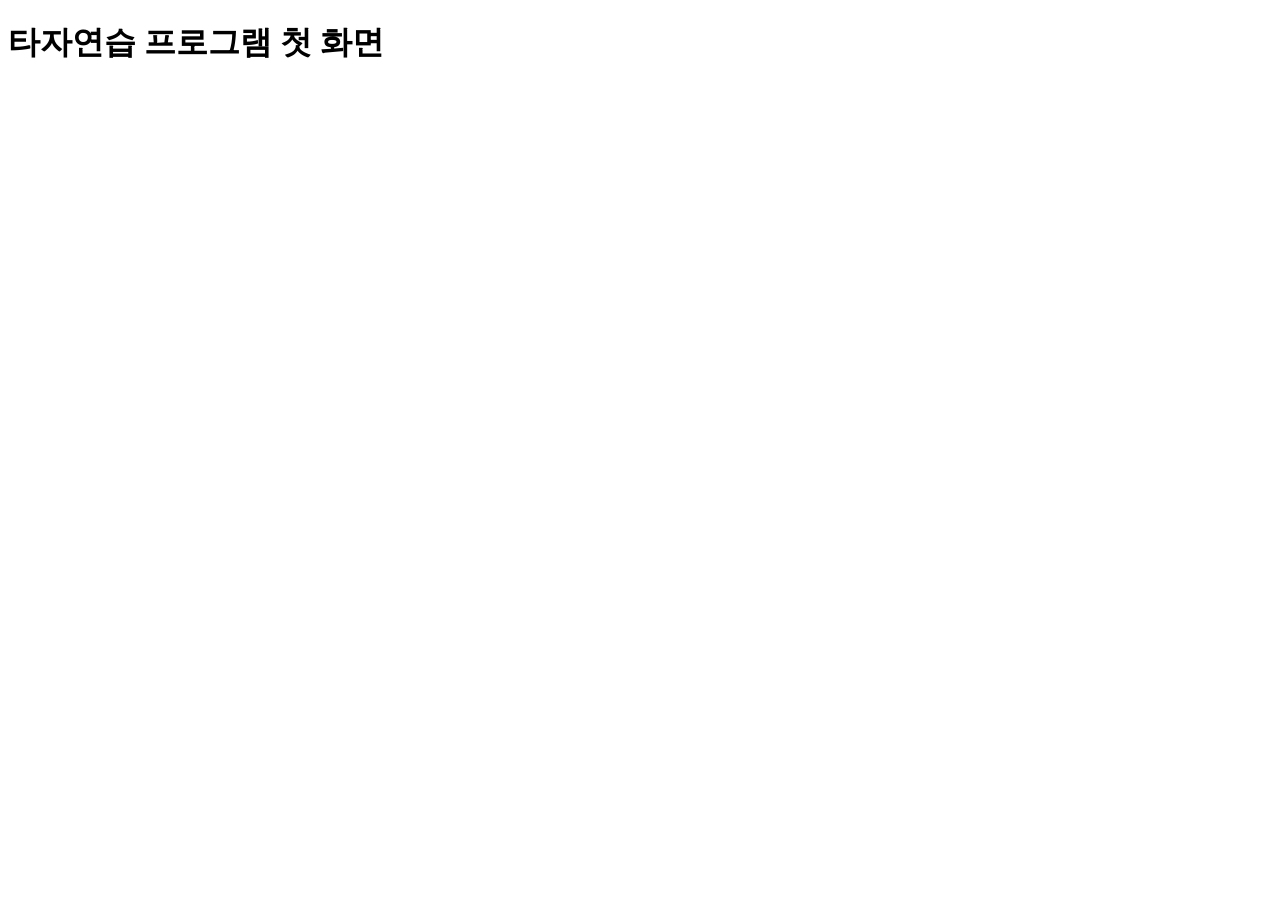
==== index.html @ b4848230 "index.html 파일 루트폴더로 이동" ====
<!DOCTYPE html>
<html lang="en">
<head>
    <meta charset="UTF-8">
    <meta name="viewport" content="width=device-width, initial-scale=1.0">
    <title>Typing Practice</title>
</head>
<body>
    <h1>타자연습 프로그램 첫 화면</h1>
</body>
</html>
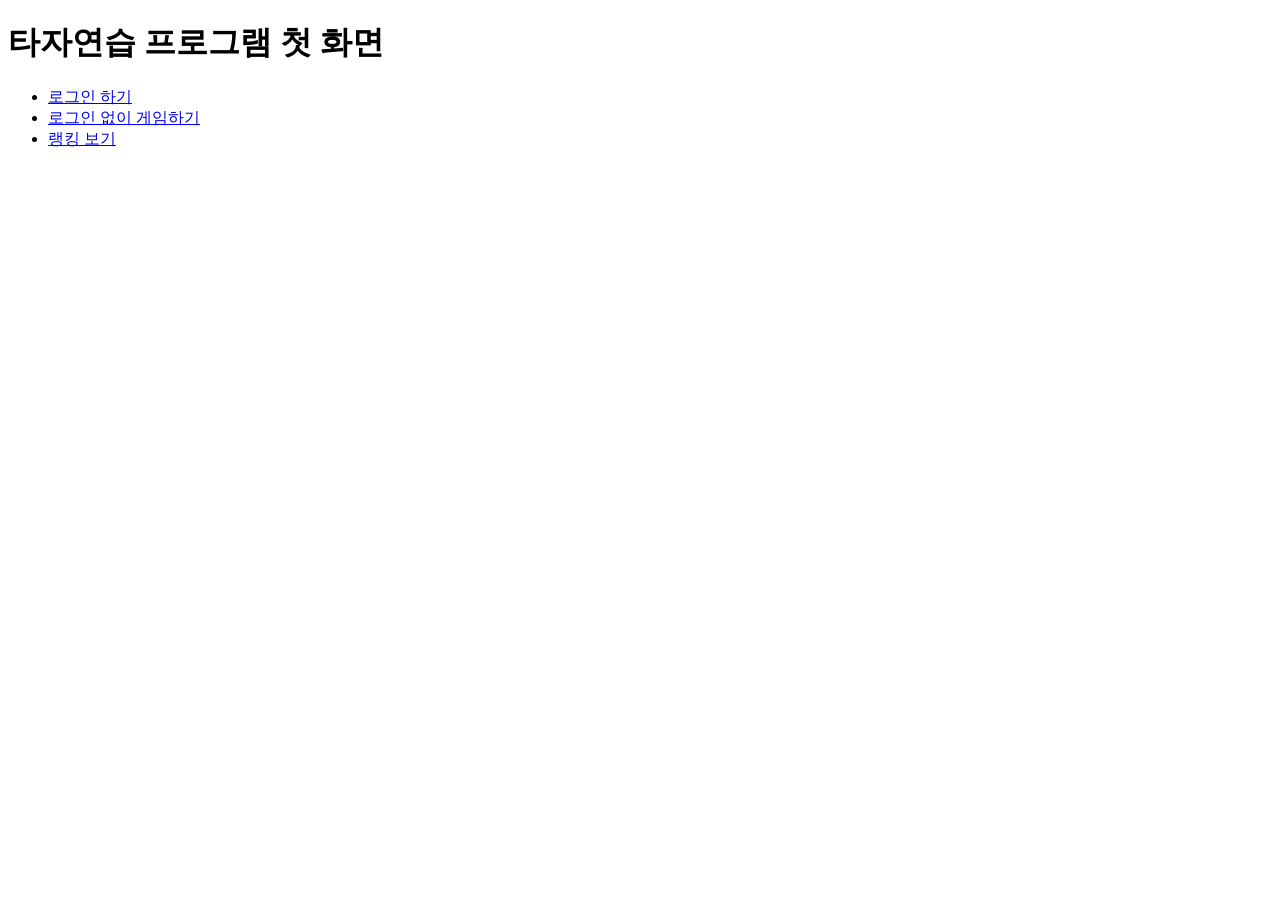
==== commit 9275cb91: "전체적인 웹페이지 구조 생성" ====
--- a/index.html
+++ b/index.html
@@ -1,5 +1,5 @@
 <!DOCTYPE html>
-<html lang="en">
+<html lang="ko">
 <head>
     <meta charset="UTF-8">
     <meta name="viewport" content="width=device-width, initial-scale=1.0">
@@ -7,5 +7,27 @@
 </head>
 <body>
     <h1>타자연습 프로그램 첫 화면</h1>
+
+    <div>
+        <ul>
+            <li>
+                <a href="./login/login_screen.html">
+                    <span>로그인 하기</span>
+                </a>
+            </li>
+
+            <li>
+                <a href="./without_login/main_screen_N.html">
+                    <span>로그인 없이 게임하기</span>
+                </a>
+            </li>
+
+            <li>
+                <a href="./ranking/ranking_screen.html">
+                    <span>랭킹 보기</span>
+                </a>
+            </li>
+        </ul>
+    </div>
 </body>
 </html>
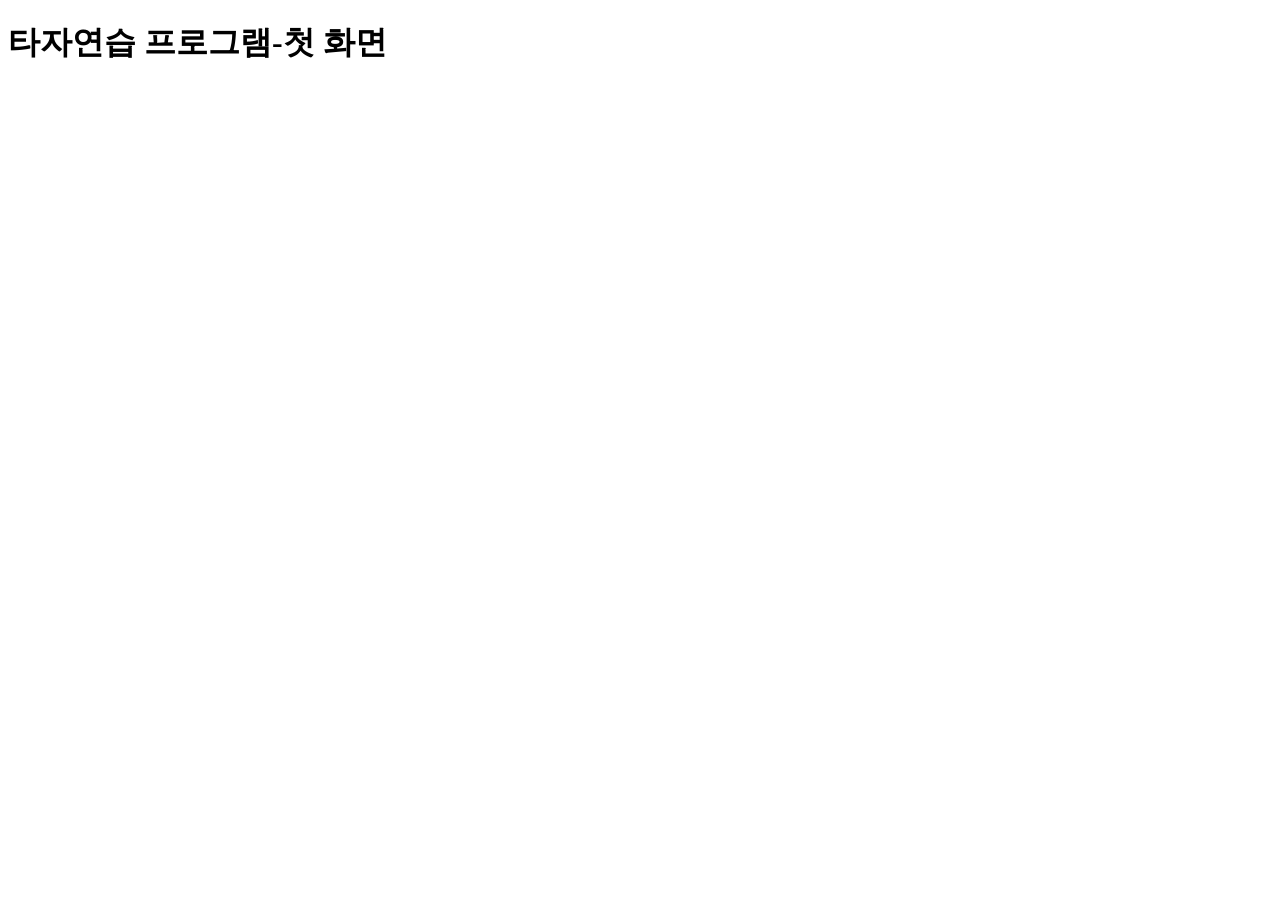
==== commit 7c25b224: "index.html 파일 생성" ====
--- a/index.html
+++ b/index.html
@@ -3,31 +3,9 @@
 <head>
     <meta charset="UTF-8">
     <meta name="viewport" content="width=device-width, initial-scale=1.0">
-    <title>Typing Practice</title>
+    <title>타자연습 프로그램-첫화면</title>
 </head>
 <body>
-    <h1>타자연습 프로그램 첫 화면</h1>
-
-    <div>
-        <ul>
-            <li>
-                <a href="./login/login_screen.html">
-                    <span>로그인 하기</span>
-                </a>
-            </li>
-
-            <li>
-                <a href="./without_login/main_screen_N.html">
-                    <span>로그인 없이 게임하기</span>
-                </a>
-            </li>
-
-            <li>
-                <a href="./ranking/ranking_screen.html">
-                    <span>랭킹 보기</span>
-                </a>
-            </li>
-        </ul>
-    </div>
+    <h1>타자연습 프로그램-첫 화면</h1>
 </body>
 </html>
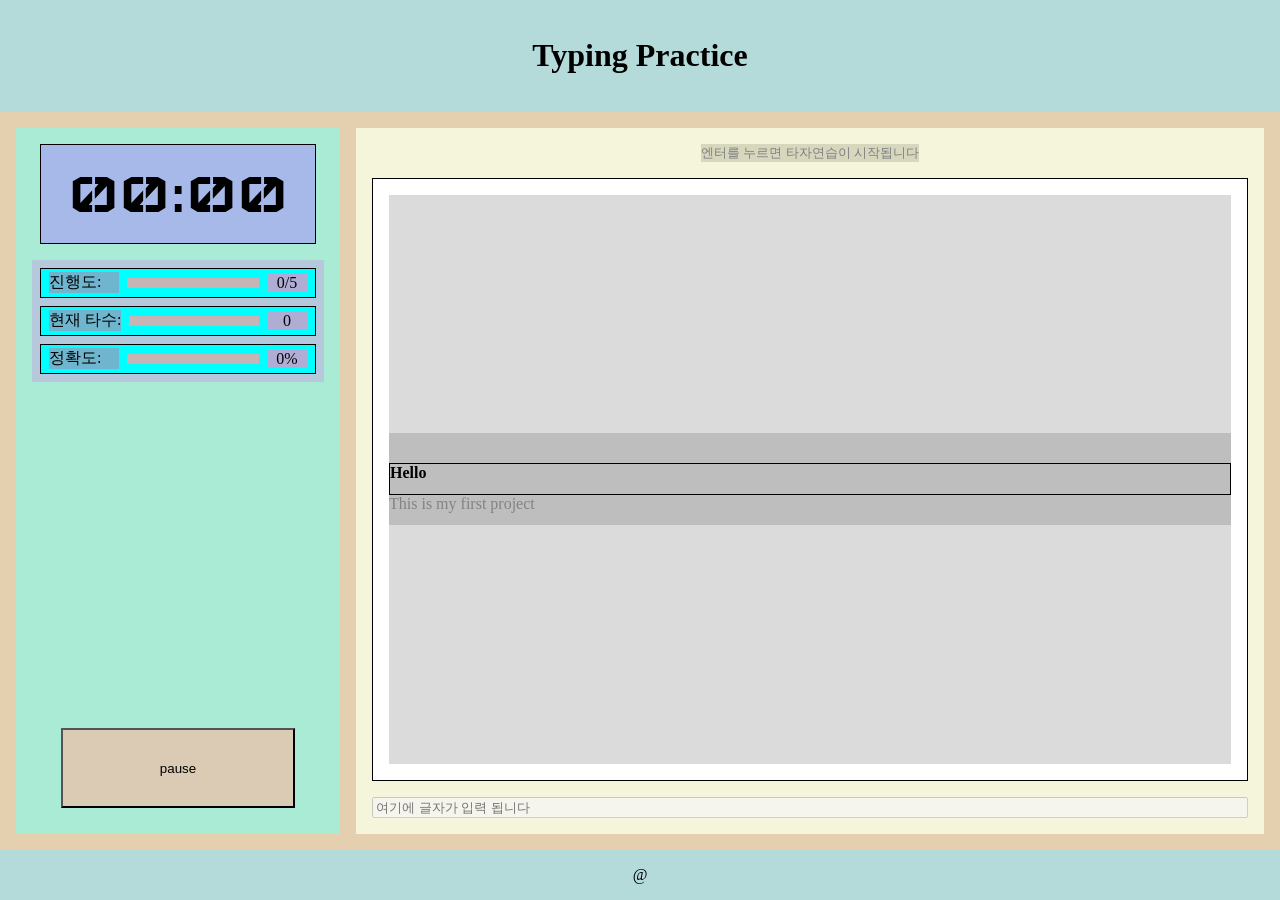
==== commit 36d9fee9: "commit message_1" ====
--- a/index.html
+++ b/index.html
@@ -3,9 +3,76 @@
 <head>
     <meta charset="UTF-8">
     <meta name="viewport" content="width=device-width, initial-scale=1.0">
-    <title>타자연습 프로그램-첫화면</title>
+    <title>Document</title>
+    <link rel="stylesheet" href="./style.css">
+    <link rel="preconnect" href="https://fonts.googleapis.com">
+    <link rel="preconnect" href="https://fonts.gstatic.com" crossorigin>
+    <link href="https://fonts.googleapis.com/css2?family=Wallpoet&display=swap" rel="stylesheet">
 </head>
 <body>
-    <h1>타자연습 프로그램-첫 화면</h1>
+    <header>
+        <h1>Typing Practice</h1>
+    </header>
+
+    <div id="messageBox">
+        <p id="notice">NOTICE</p>
+        <p id="messageContent">Hi</p>
+        <div id="user_log">
+            <p>경과시간:</p>
+            <p>타자수:</p>
+            <p>정확도:</p>
+        </div>
+        <div id="buttonsBox">
+            <input type="button" value="계속하기" id="continueButton" class="threeButtons">
+            <input type="button" value="그만하기" id="quitButton" class="threeButtons">
+            <input type="button" value="처음부터" id="restartButton" class="threeButtons">
+        </div>
+    </div>
+
+    <main>
+        <aside class="side-panel">
+            <div id="timer">00:00</div>
+            <div id="specBox">
+                <div class="spec" id="progress">
+                    <p style="min-width:70px; background-color: rgb(111, 181, 205)">진행도:</p>
+                    <div class="barContainer">
+                        <div class="bar" id="proBar"></div>
+                    </div>
+                    <p id="pro"></p>
+                </div>
+                <div class="spec" id="volume">
+                    <p style="min-width:70px; background-color: rgb(111, 181, 205)">현재 타수:</p>
+                    <div class="barContainer">
+                        <div class="bar" id="volBar"></div>
+                    </div>
+                    <p id="vol"></p>
+                </div>
+                <div class="spec" id="correct">
+                    <p style="min-width:70px;background-color: rgb(111, 181, 205)">정확도:</p>
+                    <div class="barContainer">
+                        <div class="bar" id="corBar"></div>
+                    </div>
+                    <p id="cor"></p>
+                </div>
+            </div>
+            <input type="button" value="pause" id="pauseButton">
+        </aside>
+
+        <section class="typing-area">
+            <p id="info">엔터를 누르면 타자연습이 시작됩니다</p>
+            <section class="sentence-area">
+                <div class="sentenceBox">
+                    <div class="sentence" id="prev"></div>
+                    <div class="sentence" id="cur"></div>
+                    <div class="sentence" id="next">'</div>
+                </div>
+            </section>
+            <input type="text" id="inputBox" placeholder="여기에 글자가 입력 됩니다" autocomplete="off"> <!--자동완성 방지-->
+        </section>
+    </main>
+
+    <footer>@</footer>
+
+    <script src="./script.js"></script>
 </body>
 </html>
--- a/style.css
+++ b/style.css
@@ -0,0 +1,224 @@
+body {
+    margin: 0;
+    display: flex;
+    flex-direction: column;
+    min-height: 100vh;
+}
+
+header, footer {
+    background-color: rgb(181, 218, 218);
+    padding: 1rem;
+    text-align: center;
+}
+
+main {
+    flex: 1;
+    display: flex;
+    gap: 1rem;
+    padding: 1rem;
+    background-color: rgb(228, 207, 175);
+}
+
+.typing-area {
+    flex: 3;
+    display: flex;
+    flex-direction: column;
+    min-width: 800px;
+    gap: 1rem;
+    background-color: beige;
+    padding: 1rem;
+}
+
+.side-panel {
+    flex: 1;
+    display: flex;
+    flex-direction: column;
+    gap: 1rem;
+    background-color: rgb(169, 235, 213);
+    padding: 1rem;
+}
+
+.sentence-area{
+    flex: 1;
+    display: flex;
+    gap: 1rem;
+    background-color: white;
+    border: 1px solid black;
+    padding: 1rem;
+}
+
+.sentenceBox{
+    flex: 1;
+    display: flex;
+    flex-direction: column;
+    justify-content: center; /* 세로 중앙 */
+    background-color: #dbdbdb;
+    overflow: hidden; /* 넘치는 문장은 숨기기 */
+    position: relative;
+}
+
+.sentence {
+    background-color: rgb(190, 190, 190);
+    transition: transform 0.3s ease, opacity 0.3s ease;/* 부드럽게 이동 */
+}
+
+#prev {
+    height: 30px;
+    color: rgb(131, 131, 131);
+}
+
+#cur {
+    height: 30px;
+    color: rgb(0, 0, 0);
+    font-weight: bolder;
+    border: 1px solid black;
+}
+
+#next {
+    height: 30px;
+    color: rgb(131, 131, 131);
+}
+
+#userInput {
+    height: 40px;
+    background-color: rgb(221, 221, 221);
+}
+
+#info {
+    text-align: center;
+    background-color: rgb(215, 215, 190);
+    color: gray;
+    margin: 0 auto;
+    font-size: smaller;
+}
+
+#timer {
+    background-color:#a6b9e9;
+    border: 1px solid black;
+    text-align: center;
+    align-content: center;
+    font-size: 60px;
+    margin: 0 auto;
+    width: calc(100% - 1rem); /* 여백 확보 */
+    height: 100px;
+    margin: 0 auto;
+    padding: 0.5rem;
+    box-sizing: border-box;
+    min-width: 150px;
+    font-family: "Wallpoet", sans-serif;
+}
+
+#specBox {
+    background-color: rgb(182, 200, 220);
+    display: flex;
+    flex-direction: column;
+    gap: 0.5rem;
+    padding: 0.5rem;
+    min-width: 200px;
+}
+
+.spec {
+    display: flex;
+    justify-content: space-between; /* 양 끝 정렬 */
+    align-items: center;
+    height: 30px;
+    background-color: aqua;
+    border: 1px solid black;
+    padding: 0 0.5rem;
+    box-sizing: border-box;
+}
+
+.barContainer {
+    flex: 1;
+    margin: 0 0.5rem;
+    width: 100px;
+    height: 10px;
+    background-color: rgb(199, 181, 181);
+    position: relative;
+}
+
+.bar {
+    position: absolute;
+    background-color: #745efe;
+    height: 100%;
+    width: 0%;
+    transition: width 0.1s ease-out;
+}
+
+#pauseButton {
+    width: 80%;
+    height: 80px;
+    background-color: rgb(219, 202, 180);
+    margin: auto;
+    margin-bottom: 10px;
+}
+
+#messageBox { 
+    display: flex; 
+    flex-direction: column; 
+    width: 80%; 
+    height: 80%;
+    position: fixed;
+    top: 50%;
+    left: 50%;
+    transform: translate(-50%, -50%);
+    background-color:#ccb399;
+    z-index: 999;
+    border: 1px solid black;
+    align-items: center;
+    text-align: center;
+    visibility: hidden;
+}
+
+#notice {
+    background-color: rgb(206, 161, 124);
+    text-align: center; 
+}
+
+#user_log {
+    display: flex;
+    flex: 1;
+    flex-direction: column;
+    justify-content: center; 
+    align-items: center;
+    width: 80%; 
+    height: 40%;
+    background-color: rgb(237, 236, 141); 
+    display: none;
+}
+
+#buttonsBox { 
+    display: flex; 
+    width: 80%; 
+    height: 20%; 
+    margin-top: 10px; 
+    background-color: #b8957c; 
+    align-items: center; 
+    justify-content: center; 
+    margin-bottom: 10px;
+}
+
+.threeButtons { 
+    height: 60%; 
+    width: 20%; 
+    background-color: #afafaf; 
+    margin: 10px; 
+}
+
+#pro {
+    background-color: #b1acd4;
+    min-width: 40px;
+    text-align: center;
+}
+
+#cor {
+    background-color: #b1acd4;
+    min-width: 40px;
+    text-align: center;
+}
+
+#vol {
+    background-color: #b1acd4;
+    min-width: 40px;
+    text-align: center;
+}
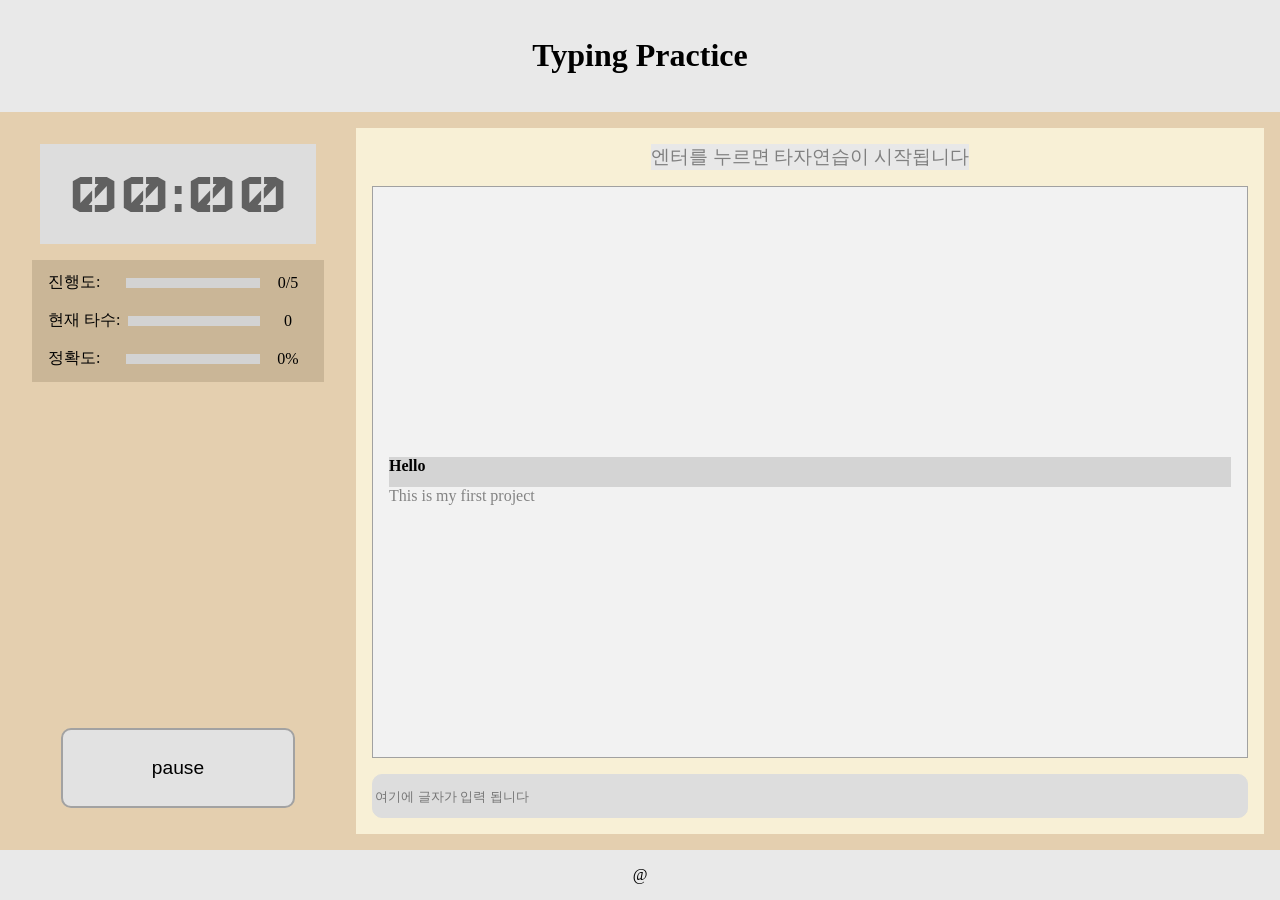
==== commit adbee188: "commit message_2" ====
--- a/index.html
+++ b/index.html
@@ -15,7 +15,7 @@
     </header>
 
     <div id="messageBox">
-        <p id="notice">NOTICE</p>
+        <p id="notice"><< NOTICE >></p>
         <p id="messageContent">Hi</p>
         <div id="user_log">
             <p>경과시간:</p>
@@ -34,21 +34,21 @@
             <div id="timer">00:00</div>
             <div id="specBox">
                 <div class="spec" id="progress">
-                    <p style="min-width:70px; background-color: rgb(111, 181, 205)">진행도:</p>
+                    <p style="min-width:70px; background-color: rgb(202, 182, 151);">진행도:</p>
                     <div class="barContainer">
                         <div class="bar" id="proBar"></div>
                     </div>
                     <p id="pro"></p>
                 </div>
                 <div class="spec" id="volume">
-                    <p style="min-width:70px; background-color: rgb(111, 181, 205)">현재 타수:</p>
+                    <p style="min-width:70px; background-color: rgb(202, 182, 151);">현재 타수:</p>
                     <div class="barContainer">
                         <div class="bar" id="volBar"></div>
                     </div>
                     <p id="vol"></p>
                 </div>
                 <div class="spec" id="correct">
-                    <p style="min-width:70px;background-color: rgb(111, 181, 205)">정확도:</p>
+                    <p style="min-width:70px;background-color: rgb(202, 182, 151);">정확도:</p>
                     <div class="barContainer">
                         <div class="bar" id="corBar"></div>
                     </div>
@@ -59,7 +59,7 @@
         </aside>
 
         <section class="typing-area">
-            <p id="info">엔터를 누르면 타자연습이 시작됩니다</p>
+            <p id="info" style="font-size: larger;">엔터를 누르면 타자연습이 시작됩니다</p>
             <section class="sentence-area">
                 <div class="sentenceBox">
                     <div class="sentence" id="prev"></div>
--- a/style.css
+++ b/style.css
@@ -6,7 +6,7 @@
 }
 
 header, footer {
-    background-color: rgb(181, 218, 218);
+    background-color: rgb(233, 233, 233);
     padding: 1rem;
     text-align: center;
 }
@@ -25,7 +25,7 @@
     flex-direction: column;
     min-width: 800px;
     gap: 1rem;
-    background-color: beige;
+    background-color: rgb(248, 240, 214);
     padding: 1rem;
 }
 
@@ -34,7 +34,7 @@
     display: flex;
     flex-direction: column;
     gap: 1rem;
-    background-color: rgb(169, 235, 213);
+    background-color: rgb(228, 207, 175);
     padding: 1rem;
 }
 
@@ -42,8 +42,8 @@
     flex: 1;
     display: flex;
     gap: 1rem;
-    background-color: white;
-    border: 1px solid black;
+    background-color: rgb(242, 242, 242);
+    border: 1px solid rgb(161, 161, 161);
     padding: 1rem;
 }
 
@@ -52,49 +52,51 @@
     display: flex;
     flex-direction: column;
     justify-content: center; /* 세로 중앙 */
-    background-color: #dbdbdb;
+    background-color: rgb(242, 242, 242);
     overflow: hidden; /* 넘치는 문장은 숨기기 */
     position: relative;
 }
 
 .sentence {
-    background-color: rgb(190, 190, 190);
     transition: transform 0.3s ease, opacity 0.3s ease;/* 부드럽게 이동 */
 }
 
 #prev {
     height: 30px;
     color: rgb(131, 131, 131);
+    background-color: rgb(242, 242, 242);
 }
 
 #cur {
     height: 30px;
     color: rgb(0, 0, 0);
     font-weight: bolder;
-    border: 1px solid black;
+    background-color: #c0c0c09b;
 }
 
 #next {
     height: 30px;
     color: rgb(131, 131, 131);
-}
-
-#userInput {
+    background-color: rgb(242, 242, 242);
+}
+
+#inputBox {
     height: 40px;
     background-color: rgb(221, 221, 221);
+    border-radius: 10px;
+    border: 1px solid rgb(221, 221, 221);
 }
 
 #info {
     text-align: center;
-    background-color: rgb(215, 215, 190);
+    background-color: rgb(232, 232, 232);
     color: gray;
     margin: 0 auto;
     font-size: smaller;
 }
 
 #timer {
-    background-color:#a6b9e9;
-    border: 1px solid black;
+    background-color:#dddddd;
     text-align: center;
     align-content: center;
     font-size: 60px;
@@ -104,12 +106,13 @@
     margin: 0 auto;
     padding: 0.5rem;
     box-sizing: border-box;
-    min-width: 150px;
+    min-width: 200px;
     font-family: "Wallpoet", sans-serif;
+    color: rgb(96, 96, 96);
 }
 
 #specBox {
-    background-color: rgb(182, 200, 220);
+    background-color: rgb(202, 182, 151);
     display: flex;
     flex-direction: column;
     gap: 0.5rem;
@@ -122,8 +125,7 @@
     justify-content: space-between; /* 양 끝 정렬 */
     align-items: center;
     height: 30px;
-    background-color: aqua;
-    border: 1px solid black;
+    background-color: rgb(202, 182, 151);
     padding: 0 0.5rem;
     box-sizing: border-box;
 }
@@ -133,13 +135,13 @@
     margin: 0 0.5rem;
     width: 100px;
     height: 10px;
-    background-color: rgb(199, 181, 181);
+    background-color: rgb(211, 211, 211);
     position: relative;
 }
 
 .bar {
     position: absolute;
-    background-color: #745efe;
+    background-color: #c35f30;
     height: 100%;
     width: 0%;
     transition: width 0.1s ease-out;
@@ -148,31 +150,41 @@
 #pauseButton {
     width: 80%;
     height: 80px;
-    background-color: rgb(219, 202, 180);
+    background-color: rgb(226, 226, 226);
     margin: auto;
     margin-bottom: 10px;
+    font-size: larger;
+    border: 2px solid rgb(162, 162, 162);
+    border-radius: 10px;
 }
 
 #messageBox { 
     display: flex; 
     flex-direction: column; 
-    width: 80%; 
-    height: 80%;
+    width: 60%; 
+    height: 70%;
     position: fixed;
     top: 50%;
     left: 50%;
     transform: translate(-50%, -50%);
-    background-color:#ccb399;
+    background-color:rgb(188, 162, 133); 
     z-index: 999;
     border: 1px solid black;
     align-items: center;
     text-align: center;
     visibility: hidden;
+    border-radius: 10px;
+}
+
+#messageContent{
+    background-color: rgb(188, 162, 133);
+    font-size: larger;
 }
 
 #notice {
-    background-color: rgb(206, 161, 124);
+    background-color: rgb(188, 162, 133);
     text-align: center; 
+    font-size: larger;
 }
 
 #user_log {
@@ -180,11 +192,13 @@
     flex: 1;
     flex-direction: column;
     justify-content: center; 
-    align-items: center;
+    align-items: left;
     width: 80%; 
     height: 40%;
-    background-color: rgb(237, 236, 141); 
+    background-color: rgb(188, 162, 133); 
     display: none;
+    font-size: larger;
+    font-weight: bolder;
 }
 
 #buttonsBox { 
@@ -192,7 +206,7 @@
     width: 80%; 
     height: 20%; 
     margin-top: 10px; 
-    background-color: #b8957c; 
+    background-color: rgb(188, 162, 133); 
     align-items: center; 
     justify-content: center; 
     margin-bottom: 10px;
@@ -201,24 +215,27 @@
 .threeButtons { 
     height: 60%; 
     width: 20%; 
-    background-color: #afafaf; 
-    margin: 10px; 
+    background-color: #d2d2d2; 
+    margin: 10px;
+    border: 1px solid #808080; 
+    border-radius: 10px;
+    font-size: larger;
 }
 
 #pro {
-    background-color: #b1acd4;
+    background-color: rgb(202, 182, 151);
     min-width: 40px;
     text-align: center;
 }
 
 #cor {
-    background-color: #b1acd4;
+    background-color: rgb(202, 182, 151);
     min-width: 40px;
     text-align: center;
 }
 
 #vol {
-    background-color: #b1acd4;
+    background-color: rgb(202, 182, 151);
     min-width: 40px;
     text-align: center;
 }
